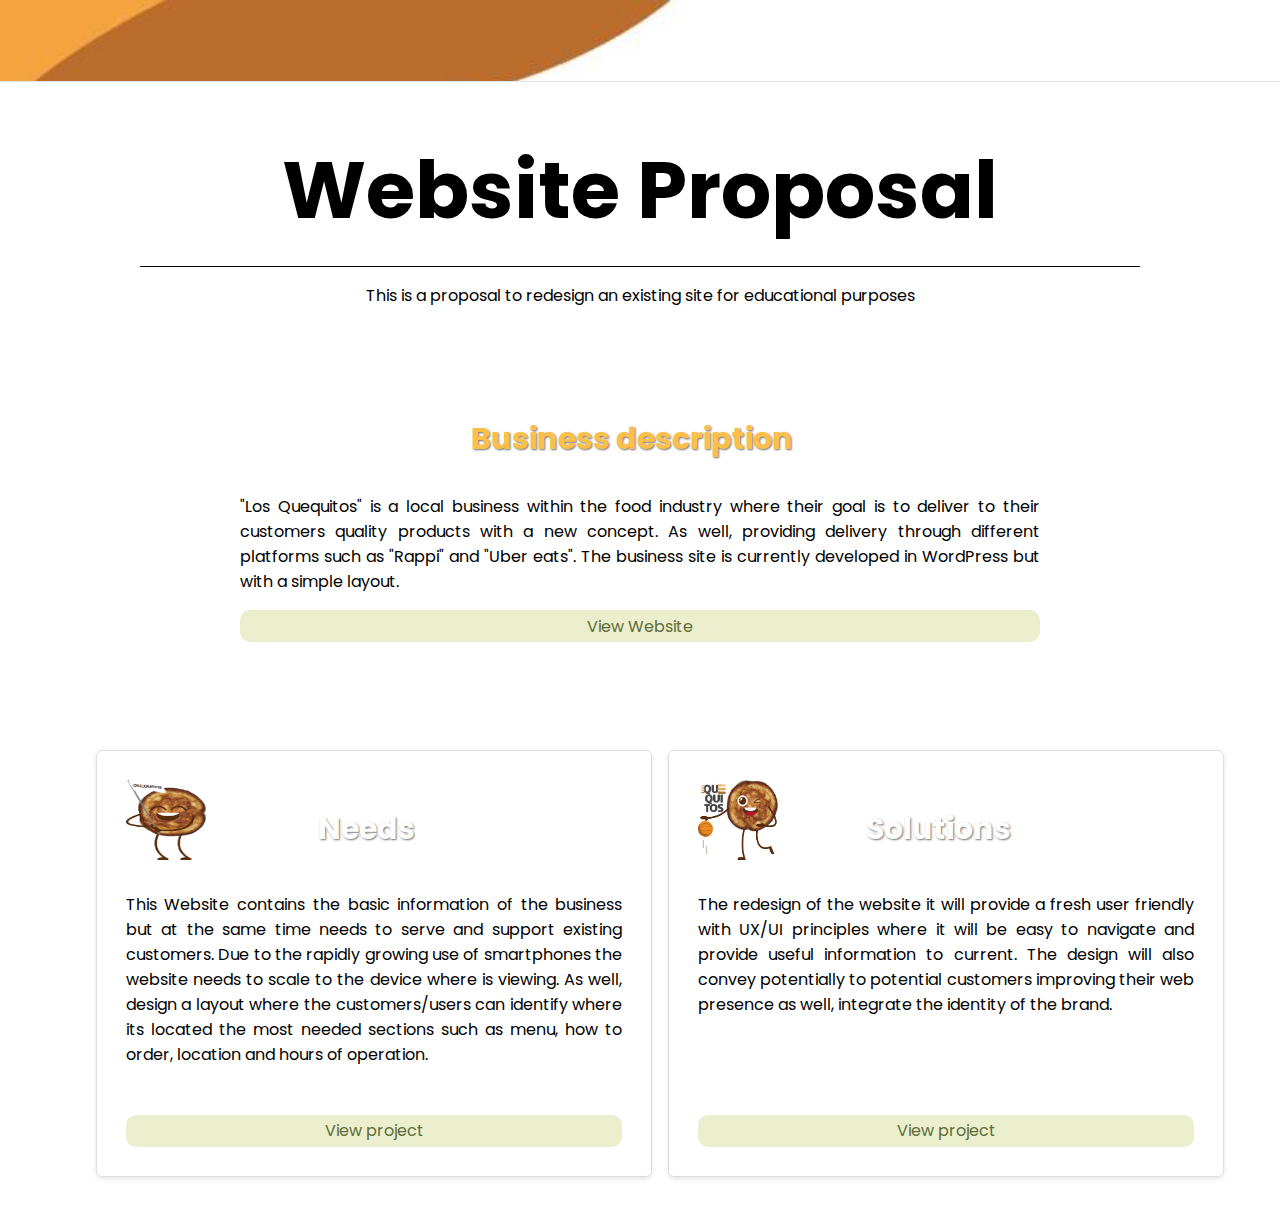
==== index.html @ 61a7e9e2 "Need & Solutions block" ====
<!DOCTYPE html>
<html lang="en">
  <head>
    <link rel="stylesheet" href="style.css">
    <link href='https://fonts.googleapis.com/css?family=Poppins' rel='stylesheet'>
    <meta charset="UTF-8">
    <meta http-equiv="X-UA-Compatible" content="IE=edge"/>
    <meta name="viewport" content="width=device-width, initial-scale=1.0">
    <title>Los Quequitos</title>
  </head>
<body>
    <main>
       <!-- ***********************  ABOUT / PROFILE  *********************** -->
            <header>
              <section class="navWrap">
                <input type="checkbox" id="navToggle" class="navToggle">
                <label for="navToggle" class="navToggleLabel"><span></span></label>
                <nav>
                  <ul>
                    <li><a href="#contact">Let's connect</a></li>
                  </ul>
                </nav>
              </section>
        </header>
        <section class="projects">
            <article>
              <h2>Website Proposal</h2>
              <p>This is a proposal to redesign an existing site for educational purposes</p>
            </article>
                
                <section class="content-wrap">
                <h3>Business description</h3>
                <p>
                    "Los Quequitos" is a local business within the food industry where their goal
                    is to deliver to their customers quality products with a new concept. As well, 
                    providing delivery through different platforms such as "Rappi" and "Uber eats".
                    The business site is currently developed in WordPress but with a simple layout.
                    <a class="btn" href=http://www.losquequitos.mx/ target="_blank">View Website
                    <i class="fas fa-angle-double-right"></i></a>
                </p>
            </section>
            <ul class="projectsList">
                <li>
                  <img src="images/ElQuequito-Bandera.png" alt="mini hotcake with a flag, los Quequitos">
                  <h3>Needs</h3>
                  <p>
                    This Website contains the basic information of the business but at the same time
                    needs to serve and support existing customers. Due to the rapidly growing use of
                    smartphones the website needs to scale to the device where is viewing. As well, 
                    design a layout where the customers/users can identify where its located the most
                    needed sections such as menu, how to order, location and hours of operation.
                  </p>
                  <a class="btn" href=https://xd.adobe.com/view/626d0066-2b5c-4099-bc22-c7d84109a26e-373e/ 
                  target="_blank">View project<i class="fas fa-angle-double-right"></i></a>
                </li>
                <li>
                  <img src="images/ElQuequito-Basquet.png" alt="Mini hotcake playing basketball, los Quequitos">
                  <h3>Solutions</h3>
                  <p>
                    The redesign of the website it will provide a fresh user friendly with UX/UI principles
                    where it will be easy to navigate and provide useful information to current. The design 
                    will also convey potentially to potential customers improving their web presence as well,
                    integrate the identity of the brand.   
                  </p>
                    <a class="btn" href=https://mariaelenacossio.github.io/beautybyamy.github.io/
                    target="_blank">View project<i class="fas fa-angle-double-right"></i></a>
                </li>
              </ul>
            </section>
          <!-- End of Project block. -->
        </div>
          </div>
        </section>

    
    </main>
    
</body>
</html>
---- style.css ----
/* GLOBAL STYLES */
/*
Pallete
#fcbf49 Yellow





*/

html { 
    scroll-behavior: auto;
    overflow-y: scroll; overflow-x:hidden;
  }
  * {
    box-sizing: border-box;
  }
  body{
    margin: 0;
    padding: 0;
    background-color: white;
    font-family: 'Poppins';
  }

  .content-wrap  {
    width: 800px;
    margin: 0 auto;
    padding: 60px 0;
}


header {
background: url(images/PHOTO-2022-10-10-20-04-33\ 5.jpg) no-repeat center center fixed;
/*Photo by Paul Palacios*/
z-index: -1;
background-size: cover;
height: 100%;
overflow: hidden;
}

/* Header Section */
nav { /* This is to display the menu on smaller screens */
    position: fixed;
    z-index: -1;
    top: 3rem;
    left: -110%;
    width: 100%;
    transition: 0.22s ease-in-out;
  }
  
  nav ul {
    list-style-type: none;
  }
  
  nav ul li a {
    display: inline-block;
    text-decoration: none;
    width: 100%;
    padding: 0.75rem 1rem;
    color: #fff;
    transition: 0.14s ease-in-out;
  }
  
  nav ul li a:hover {
    color: #606C38;
    background: #e0e5eb;
  }
  
  nav::after {
    content: "";
    position: absolute;
    top: 0;
    z-index: -1;
    height: 100vh;
    width: 100vw;
    background-color: #606C38;;
    background-size: cover;
  }
  
  nav ul li:last-of-type::before {
    content: "";
    display: block;
    padding: 0.5rem;
  }
  
  .navWrap {
      position: sticky; /*  ** note the menu will not be sticky until we add more page content */
      top: 0;
      z-index: 99;
      height: 48px;
      width: 100%;
      border-bottom: 1px solid #e0e5eb;
      padding: 0 1.5rem;
      display: flex; /* This will allow the element to sit side by side (Mobile) */
      align-items: center; /* This will vertically center the logo and hamburger menu within the flex container (Mobile) */
      justify-content: space-between; /* Allows the items to sit at the far edges of the flex-parent and the space between the it will grow (Mobile) */
  
    }
  
  /* Hamburger Menu */
  
  input#navToggle { /* This will make the toggle menu no to display on larger screens*/
    display: none;
  }
  
  input#navToggle ~ label {
    position: absolute;
    padding: 0.25rem;
    width: 2rem;
    height: 1.25rem;
    height: 2rem;
  }
  
  input#navToggle ~ label > span,
  input#navToggle ~ label > span::before,
  input#navToggle ~ label > span::after {
    content: "";
    display: block;
    position: absolute;
    top: 0.75rem;
    height: 0.125rem;
    width: 1.75rem;
    opacity: 1;
    background: #fff;
    transition: 0.14s ease-in-out;
  }
  
  input#navToggle ~ label > span::before {
    top: -0.5rem;
  }
  
  input#navToggle ~ label > span::after {
    top: 0.5rem;
  }
  
  #navToggle:checked ~ label > span {
    width: 0;
    background: rgba(18, 18, 18, 0);
  }
  
  #navToggle:checked ~ label > span::before {
    transform: rotateZ(45deg);
    top: 0;
  }
  
  #navToggle:checked ~ label > span::after {
    transform: rotateZ(-45deg);
    top: 0;
  }
  
  #navToggle:checked ~ nav {
    left: 0;
  }


/* Needs and Solutions Block*/

.projects {
    padding: 1rem;
    margin: auto;
    max-width: 1200px;
  }
  
  .projects article { /* This one contains the description of the article */
    margin: 2rem auto;
    width: 80%;
    max-width: 1000px;
  }
  
  .projects article h2 {
    display: flex;
    justify-items: center;
    color: black;
    font-size: 5rem;
    margin-left: 1rem;
  }

  .projects article p {
    border-top: solid 1px black;
    padding-top: 1rem;
    text-align: center;
  }
  .projects h3 {
    display: flex;
    justify-items: center;
    background-color: rgba(255, 255, 255, 0.5);
    text-shadow: 1px 1px 2px rgba(51, 51, 51, 0.7);
    color: #fcbf49;
    font-size: 2.5rem;
    margin-left: 1rem;
  }

  .projects p {
    padding-top: 1rem;
    padding-bottom: 1rem;
    text-align: justify;
  }

  .projectsList {
    list-style-type: none;
    display: grid;
    grid-template-columns: repeat(auto-fit, minmax(260px, 1fr));
    grid-gap: 1rem; /* This will add some space between the cards */
    /* */
  }
  
  .projectsList li {
    background-color: rgba(255, 255, 255, 0.9);
    border-radius: 6px;
    border: solid 1px #dedede;
    box-shadow: 0 2px 5px rgba(0, 0, 0, 0.1);
    padding: 1.8rem;
    display: grid;
    grid-template-columns: 1fr; /* This is going to create one column */
    grid-template-rows: auto minmax(140px, 1fr) auto; /* This will create 3 rows */
  }
  
  .projectsList h3,
  .projectsList img { 
    grid-row: 1 /2; /* This is for the image and h3 to share the same row */
    grid-column: 1; /* This will allow both items to take up 1 and share the first row and take the full width */
  }
  
  .projectsList img {
  display: flex;
  justify-items: center;
  z-index: 95;
  width: 80px;
  height: 80px;
  overflow: hidden;
  }
  
  .projectsList h3 {
    background-color: rgba(255, 255, 255, 0.5);
    color: #fff;
    font-size: 2rem;
    margin-left: 1rem;
    padding: 0.5rem;
    margin-bottom: 1rem;
    text-align: center;
    text-shadow: 1px 1px 2px rgba(51, 51, 51, 0.7);
    align-self: end; /* This is for the h3 to align at the bottom of the row */
  }
  
  .projects a {
    border-radius: 3px;
    background-color: #39bae6;
    color: #fff;
    height: 2rem;
    margin-top: 1rem;
    text-decoration: none;
    display: flex;
    justify-content: center;
    align-items: center; /* this is for the content of the web cards to be centered */
  }
  
  .projects .btn {
    background: rgba(233, 237, 201, 90%);
    color: #606C38;
    
    text-decoration: none;
    padding: 10px;
    border-radius: 10px;
    display: flex;
  }
  
  .projects .btn:hover {
    color: #F7FFF7;
    background: #606C38;
  }
  
/* Media Queries */
@media screen and (min-width: 700px){
    
    
    nav {
      display: flex;
        justify-content: right;
        align-items: center;
        top: 0;
        width: 100%;
        padding-right: 1rem;
        /*background-color: rgba(233, 237, 201, 60%);*/
        position: fixed;
    }
    .navWrap { 
      /* (Logo-Menu) This is for the element to appear always in the center of the page without being too far from each other */
      /*display: grid; */
      grid-template-columns: 100px minmax(auto, 1100px);
      justify-content: center;
      height: auto;
    }
    
    .navToggleLabel {
      display: none; /* This is to hide the hamburger menu at the large screen*/
    }
    
    nav {
      position: initial; /* To be longer in screen*/
    }
    
    nav ul { /* This is for the content of the menu such as Home, About, etc. */
      display: flex;
      justify-content: flex-end;
      align-items: center;
    }
    
    nav ul li a {
      border-bottom: none;
    }
    
    nav ul li a:hover {
      background: transparent;
    }
    
    nav::after,
    nav ul li:last-of-type::before {
      display: none;
      padding: initial;
    }
    
    
    /*-------------------------Projects-------------------------------*/
    
    .projects h2 {
        font-size: 50px;
        text-align: center;
        justify-content: center;
       }
    
       .projects h3 {
        font-size: 30px;
        text-align: center;
        justify-content: center;
       }
    
    .projectsList {
      grid-template-columns: repeat(auto-fit, minmax(300px, 1fr)); /* This will make the cards to display in 3 ccolumns*/
    }
    
    .projects article {
      width: 90%;
      /*display: flex;*/
      align-items: center; /* This will align the items vertically within the article */
    }
    
    .projects h2,
    .projects h3 {
      margin: 0 1rem 0 0;
    }
    
    .projects p {
      flex: 3;  /*This is to define ability of the element to grow if necessary*/ 
    }
}
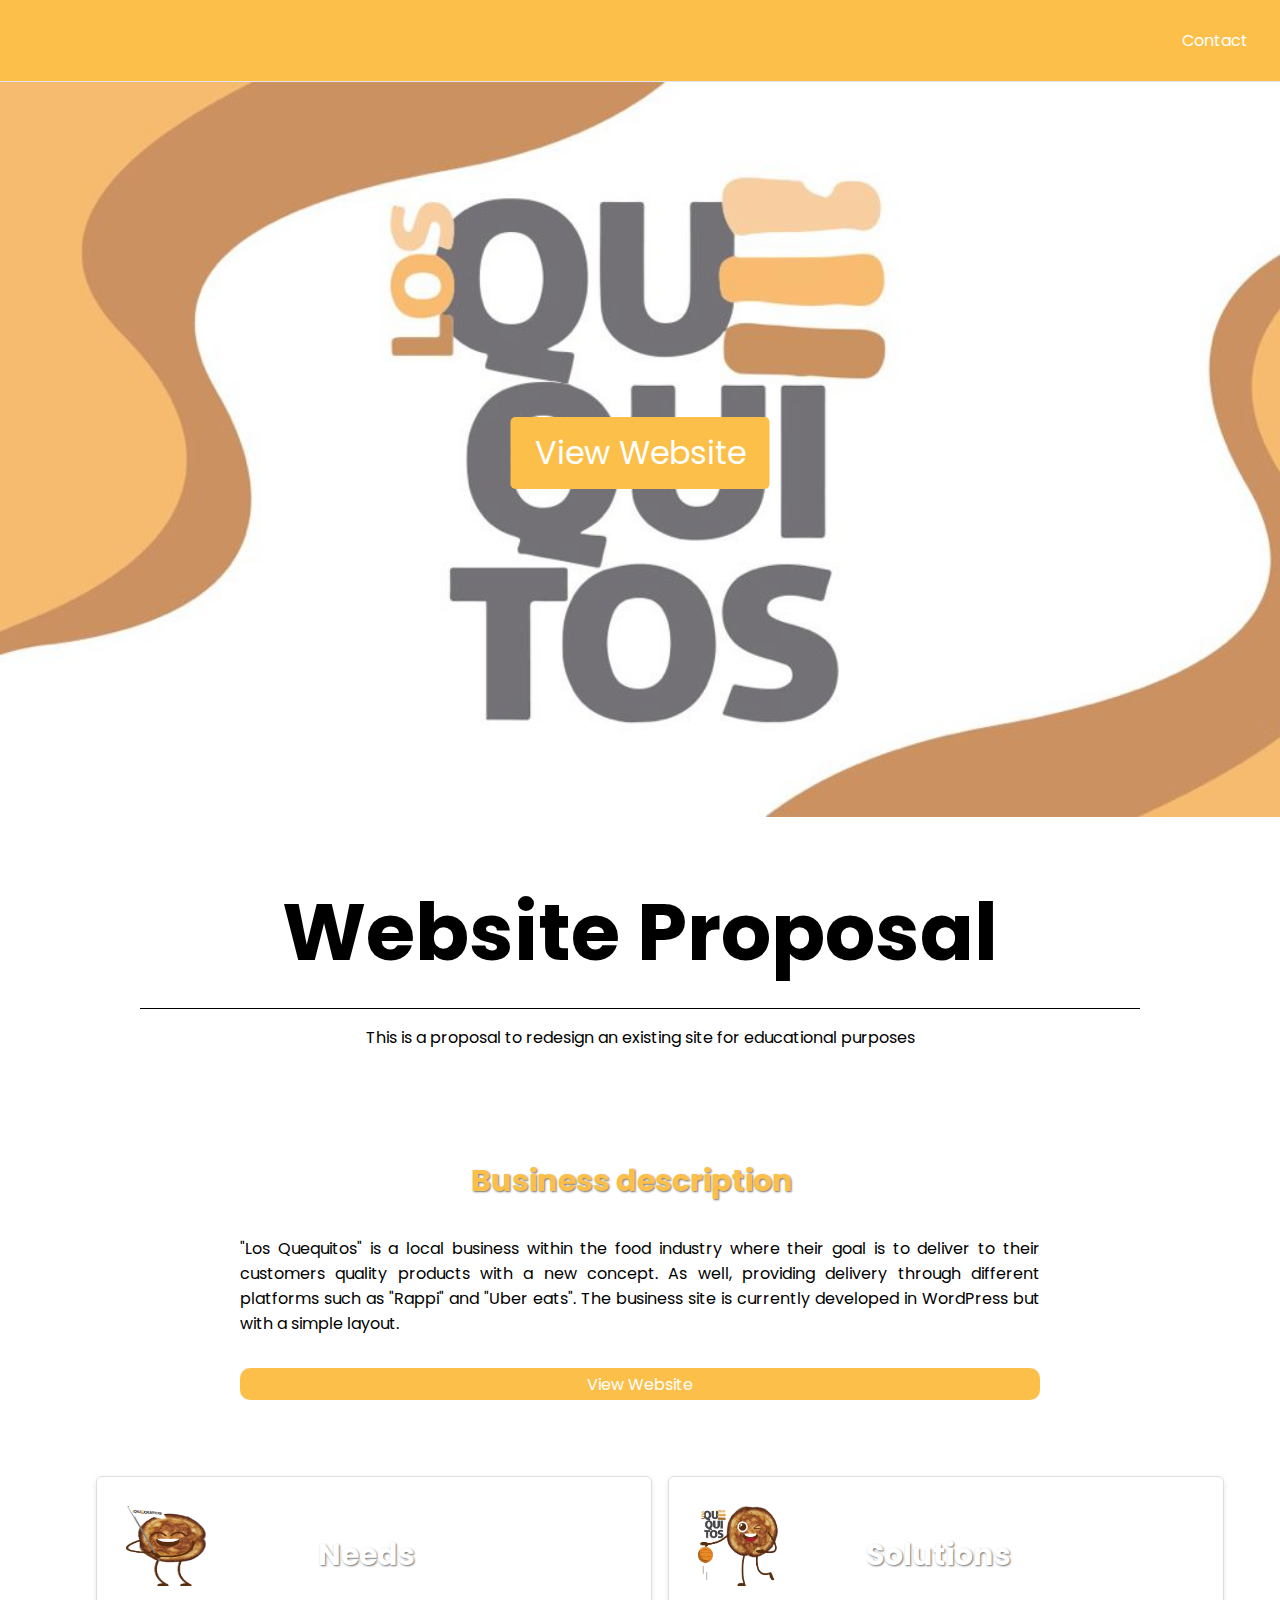
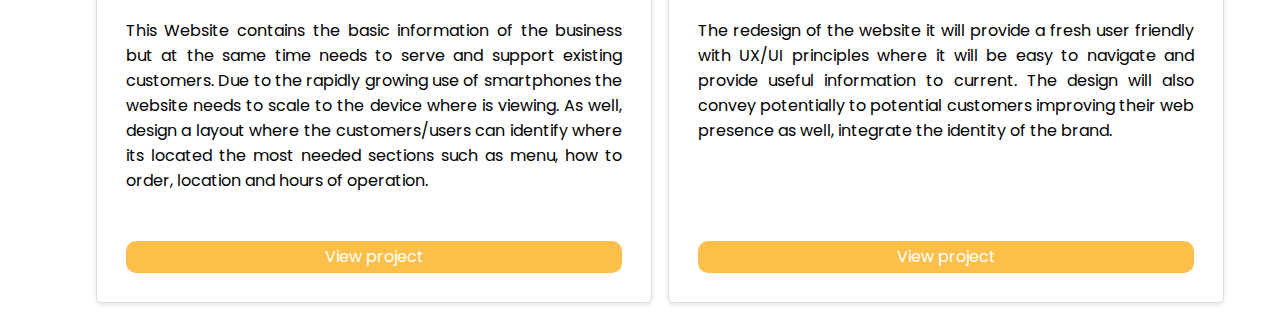
==== commit e740289d: "Adjusted hero image" ====
--- a/index.html
+++ b/index.html
@@ -17,16 +17,24 @@
                 <label for="navToggle" class="navToggleLabel"><span></span></label>
                 <nav>
                   <ul>
-                    <li><a href="#contact">Let's connect</a></li>
+                    <li><a href="#contact">Contact</a></li>
                   </ul>
                 </nav>
               </section>
-        </header>
+            </header>
+       <div class="hero-img">
+        
+        <img src="images/PHOTO-2022-10-10-20-04-33 5.jpg" alt="Los Quequitos Mazatlan"> 
+            <a class="btn-hero" href=http://www.losquequitos.mx/ target="_blank">View Website
+            <i class="fas fa-angle-double-right"></i></a>
+       </div>
+            
         <section class="projects">
             <article>
               <h2>Website Proposal</h2>
               <p>This is a proposal to redesign an existing site for educational purposes</p>
             </article>
+
                 
                 <section class="content-wrap">
                 <h3>Business description</h3>
@@ -35,10 +43,12 @@
                     is to deliver to their customers quality products with a new concept. As well, 
                     providing delivery through different platforms such as "Rappi" and "Uber eats".
                     The business site is currently developed in WordPress but with a simple layout.
-                    <a class="btn" href=http://www.losquequitos.mx/ target="_blank">View Website
-                    <i class="fas fa-angle-double-right"></i></a>
                 </p>
+                <a class="btn" href=http://www.losquequitos.mx/ target="_blank">View Website
+                <i class="fas fa-angle-double-right"></i></a>
             </section>
+
+
             <ul class="projectsList">
                 <li>
                   <img src="images/ElQuequito-Bandera.png" alt="mini hotcake with a flag, los Quequitos">
--- a/style.css
+++ b/style.css
@@ -30,14 +30,43 @@
 }
 
 
-header {
-background: url(images/PHOTO-2022-10-10-20-04-33\ 5.jpg) no-repeat center center fixed;
-/*Photo by Paul Palacios*/
-z-index: -1;
-background-size: cover;
-height: 100%;
-overflow: hidden;
-}
+
+/* Container needed to position the button. Adjust the width as needed */
+.hero-img {
+    position: relative;
+    width: 100%;
+  }
+  
+  /* Make the image responsive */
+  .hero-img img {
+    width: 100%;
+    height: 100%;
+    opacity: 75%;
+  }
+  .hero-img a {
+    text-decoration: none;
+  }
+  
+  /* Style the button and place it in the middle of the container/image */
+  .hero-img .btn-hero {
+    position: absolute;
+    top: 50%;
+    left: 50%;
+    transform: translate(-50%, -50%);
+    -ms-transform: translate(-50%, -50%);
+    background-color: #fcbf49;
+    color: white;
+    font-size: 2rem;
+    padding: 12px 24px;
+    cursor: pointer;
+    border-radius: 5px;
+  }
+  
+  .hero-img .btn-hero:hover {
+    background-color: white;
+    border: 1px solid #fcbf49;
+    color: #fcbf49;
+  }
 
 /* Header Section */
 nav { /* This is to display the menu on smaller screens */
@@ -47,6 +76,7 @@
     left: -110%;
     width: 100%;
     transition: 0.22s ease-in-out;
+    background-color: #fcbf49;
   }
   
   nav ul {
@@ -63,7 +93,7 @@
   }
   
   nav ul li a:hover {
-    color: #606C38;
+    color: #fcbf49;
     background: #e0e5eb;
   }
   
@@ -74,7 +104,7 @@
     z-index: -1;
     height: 100vh;
     width: 100vw;
-    background-color: #606C38;;
+    background-color: #fcbf49;
     background-size: cover;
   }
   
@@ -91,7 +121,7 @@
       height: 48px;
       width: 100%;
       border-bottom: 1px solid #e0e5eb;
-      padding: 0 1.5rem;
+      /*padding: 0 1.5rem;*/
       display: flex; /* This will allow the element to sit side by side (Mobile) */
       align-items: center; /* This will vertically center the logo and hamburger menu within the flex container (Mobile) */
       justify-content: space-between; /* Allows the items to sit at the far edges of the flex-parent and the space between the it will grow (Mobile) */
@@ -110,6 +140,7 @@
     width: 2rem;
     height: 1.25rem;
     height: 2rem;
+    padding: 0 1.5rem;
   }
   
   input#navToggle ~ label > span,
@@ -122,7 +153,7 @@
     height: 0.125rem;
     width: 1.75rem;
     opacity: 1;
-    background: #fff;
+    background: black;
     transition: 0.14s ease-in-out;
   }
   
@@ -182,7 +213,6 @@
     text-align: center;
   }
   .projects h3 {
-    display: flex;
     justify-items: center;
     background-color: rgba(255, 255, 255, 0.5);
     text-shadow: 1px 1px 2px rgba(51, 51, 51, 0.7);
@@ -191,18 +221,16 @@
     margin-left: 1rem;
   }
 
-  .projects p {
-    padding-top: 1rem;
-    padding-bottom: 1rem;
-    text-align: justify;
-  }
+  /*.projects p {
+    display: flex;
+    justify-content: center;
+  }*/
 
   .projectsList {
     list-style-type: none;
     display: grid;
     grid-template-columns: repeat(auto-fit, minmax(260px, 1fr));
     grid-gap: 1rem; /* This will add some space between the cards */
-    /* */
   }
   
   .projectsList li {
@@ -215,6 +243,12 @@
     grid-template-columns: 1fr; /* This is going to create one column */
     grid-template-rows: auto minmax(140px, 1fr) auto; /* This will create 3 rows */
   }
+
+  .projectsList p {
+    display: flex;
+    justify-content: center;
+    text-align: justify;
+}
   
   .projectsList h3,
   .projectsList img { 
@@ -256,18 +290,18 @@
   }
   
   .projects .btn {
-    background: rgba(233, 237, 201, 90%);
-    color: #606C38;
-    
+    background: #fcbf49;
+    color: white; 
     text-decoration: none;
     padding: 10px;
     border-radius: 10px;
-    display: flex;
   }
   
   .projects .btn:hover {
-    color: #F7FFF7;
-    background: #606C38;
+    color: #fcbf49;
+    border: 1px solid #fcbf49;
+    background: white
+    
   }
   
 /* Media Queries */
@@ -275,7 +309,7 @@
     
     
     nav {
-      display: flex;
+        display: flex;
         justify-content: right;
         align-items: center;
         top: 0;
@@ -286,7 +320,7 @@
     }
     .navWrap { 
       /* (Logo-Menu) This is for the element to appear always in the center of the page without being too far from each other */
-      /*display: grid; */
+      /*display: grid;*/
       grid-template-columns: 100px minmax(auto, 1100px);
       justify-content: center;
       height: auto;
@@ -330,15 +364,27 @@
        }
     
        .projects h3 {
+        display: flex;
         font-size: 30px;
         text-align: center;
         justify-content: center;
        }
+
+    
+      .projects p {
+        padding-top: 1rem;
+        padding-bottom: 1rem;
+        text-align: justify;
+      }
     
     .projectsList {
       grid-template-columns: repeat(auto-fit, minmax(300px, 1fr)); /* This will make the cards to display in 3 ccolumns*/
     }
     
+    .projectsList h3 {
+        text-align: left;
+    }
+   
     .projects article {
       width: 90%;
       /*display: flex;*/
@@ -353,5 +399,6 @@
     .projects p {
       flex: 3;  /*This is to define ability of the element to grow if necessary*/ 
     }
+
 }    
 
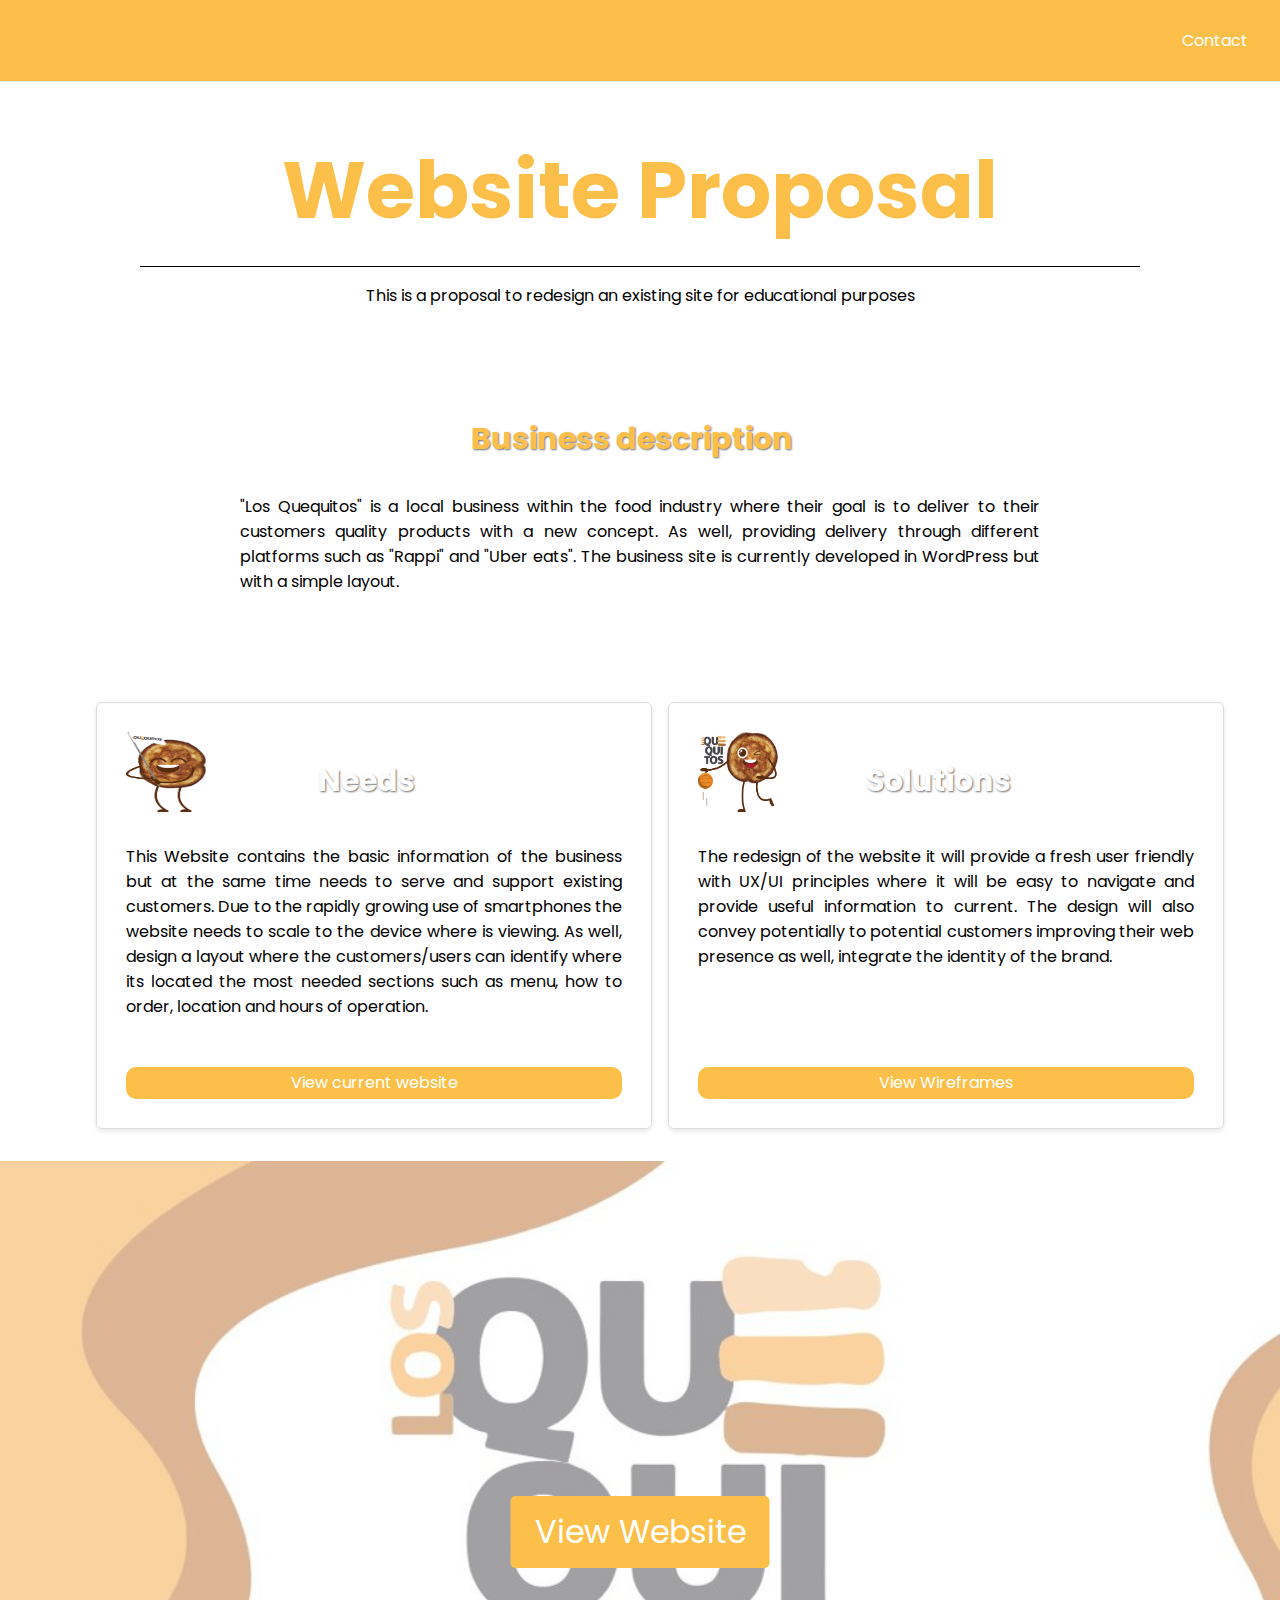
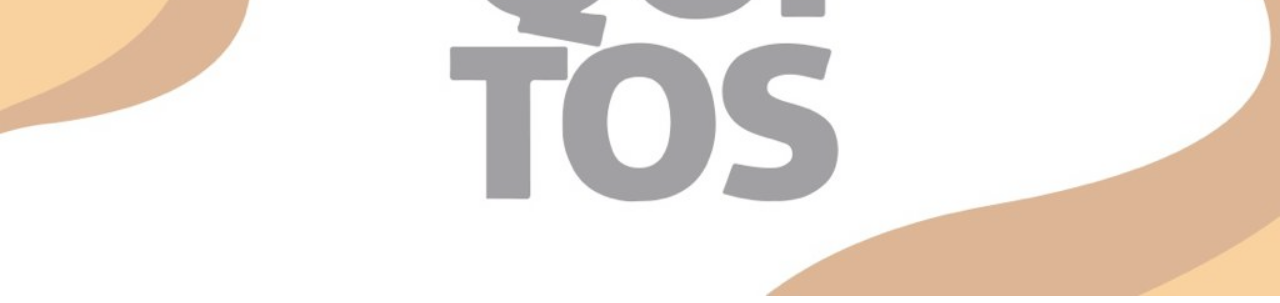
==== commit b568080d: "Links fixed" ====
--- a/index.html
+++ b/index.html
@@ -22,12 +22,6 @@
                 </nav>
               </section>
             </header>
-       <div class="hero-img">
-        
-        <img src="images/PHOTO-2022-10-10-20-04-33 5.jpg" alt="Los Quequitos Mazatlan"> 
-            <a class="btn-hero" href=http://www.losquequitos.mx/ target="_blank">View Website
-            <i class="fas fa-angle-double-right"></i></a>
-       </div>
             
         <section class="projects">
             <article>
@@ -44,8 +38,6 @@
                     providing delivery through different platforms such as "Rappi" and "Uber eats".
                     The business site is currently developed in WordPress but with a simple layout.
                 </p>
-                <a class="btn" href=http://www.losquequitos.mx/ target="_blank">View Website
-                <i class="fas fa-angle-double-right"></i></a>
             </section>
 
 
@@ -60,8 +52,8 @@
                     design a layout where the customers/users can identify where its located the most
                     needed sections such as menu, how to order, location and hours of operation.
                   </p>
-                  <a class="btn" href=https://xd.adobe.com/view/626d0066-2b5c-4099-bc22-c7d84109a26e-373e/ 
-                  target="_blank">View project<i class="fas fa-angle-double-right"></i></a>
+                  <a class="btn" href=http://www.losquequitos.mx/ 
+                  target="_blank">View current website<i class="fas fa-angle-double-right"></i></a>
                 </li>
                 <li>
                   <img src="images/ElQuequito-Basquet.png" alt="Mini hotcake playing basketball, los Quequitos">
@@ -72,15 +64,18 @@
                     will also convey potentially to potential customers improving their web presence as well,
                     integrate the identity of the brand.   
                   </p>
-                    <a class="btn" href=https://mariaelenacossio.github.io/beautybyamy.github.io/
-                    target="_blank">View project<i class="fas fa-angle-double-right"></i></a>
+                    <a class="btn" href=https://xd.adobe.com/view/25a31008-f978-4f23-a858-81d65eae77c8-70f0/
+                    target="_blank">View Wireframes<i class="fas fa-angle-double-right"></i></a>
                 </li>
               </ul>
             </section>
           <!-- End of Project block. -->
-        </div>
-          </div>
-        </section>
+          <div class="hero-img">
+        
+            <img src="images/PHOTO-2022-10-10-20-04-33 5.jpg" alt="Los Quequitos Mazatlan"> 
+                <a class="btn-hero" href=http://www.losquequitos.mx/ target="_blank">View Website
+                <i class="fas fa-angle-double-right"></i></a>
+           </div>
 
     
     </main>
--- a/style.css
+++ b/style.css
@@ -41,7 +41,7 @@
   .hero-img img {
     width: 100%;
     height: 100%;
-    opacity: 75%;
+    opacity: 50%;
   }
   .hero-img a {
     text-decoration: none;
@@ -202,7 +202,7 @@
   .projects article h2 {
     display: flex;
     justify-items: center;
-    color: black;
+    color: #fcbf49;
     font-size: 5rem;
     margin-left: 1rem;
   }
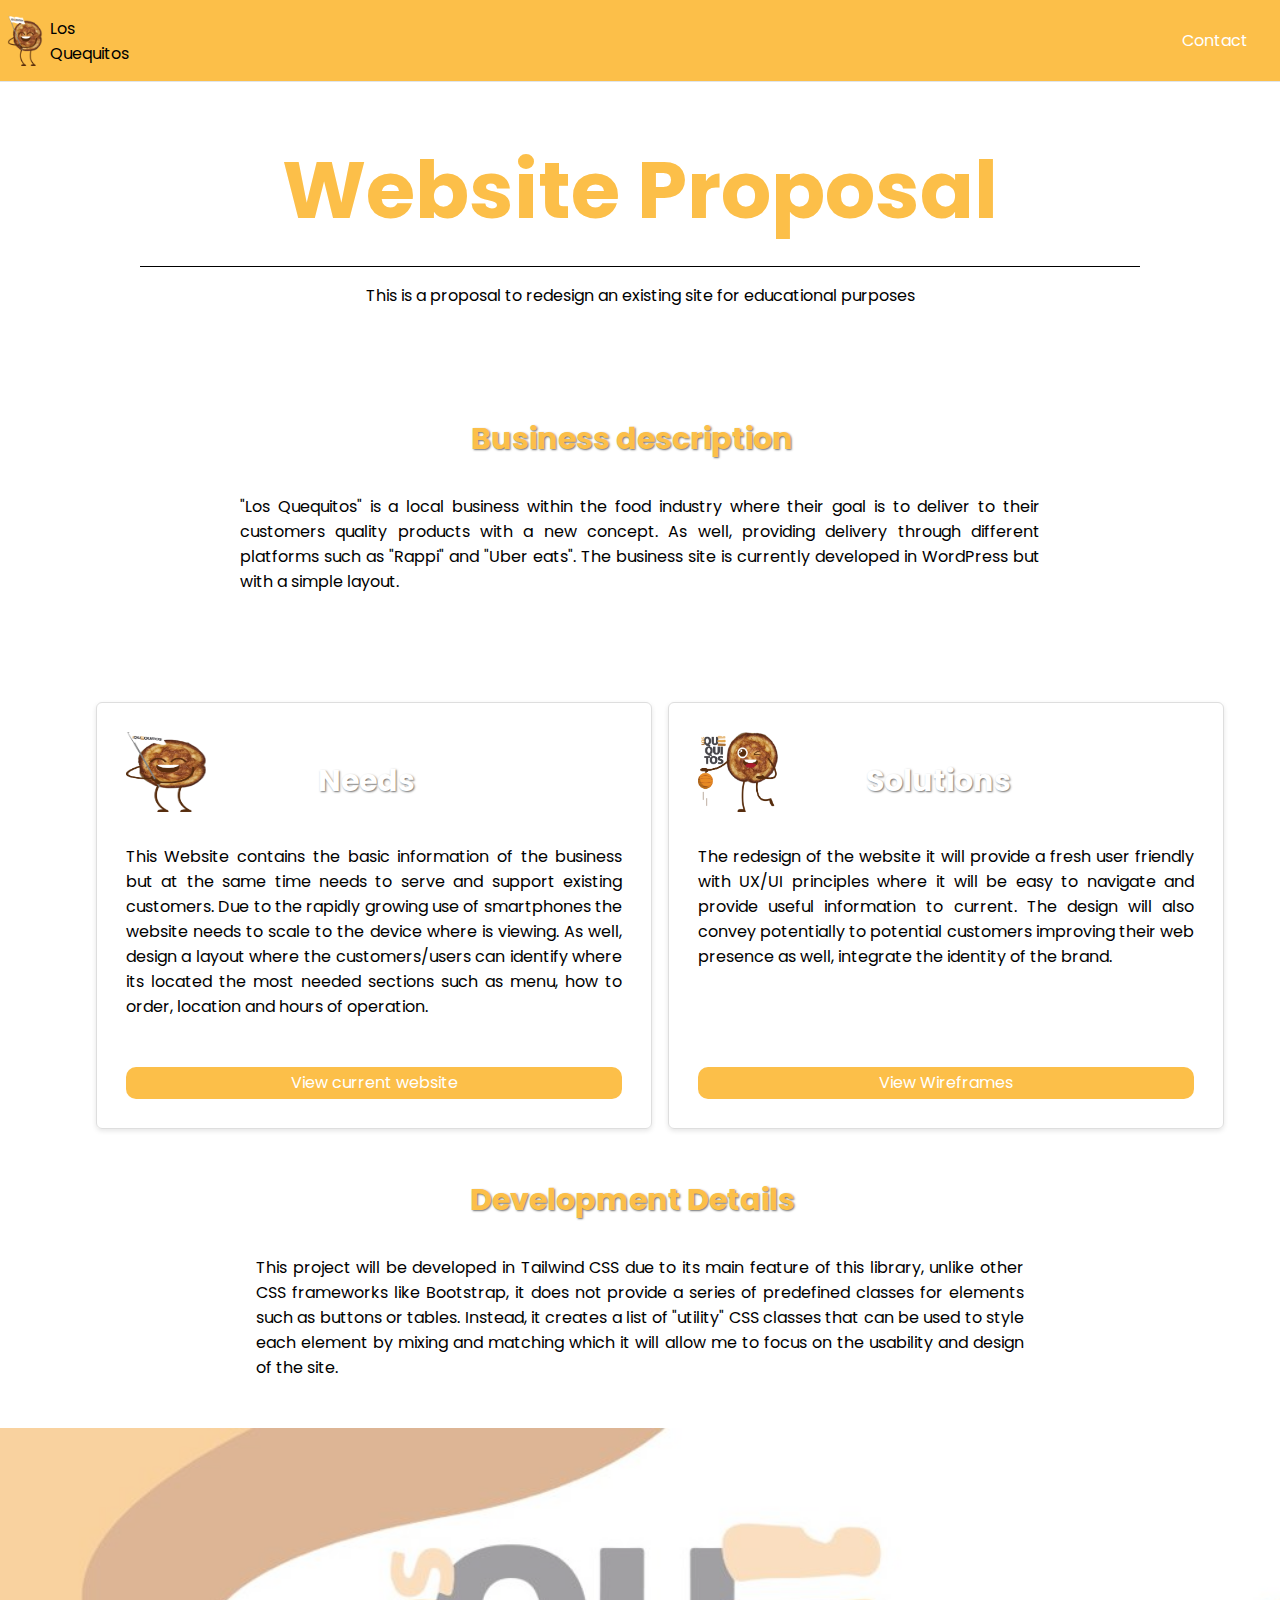
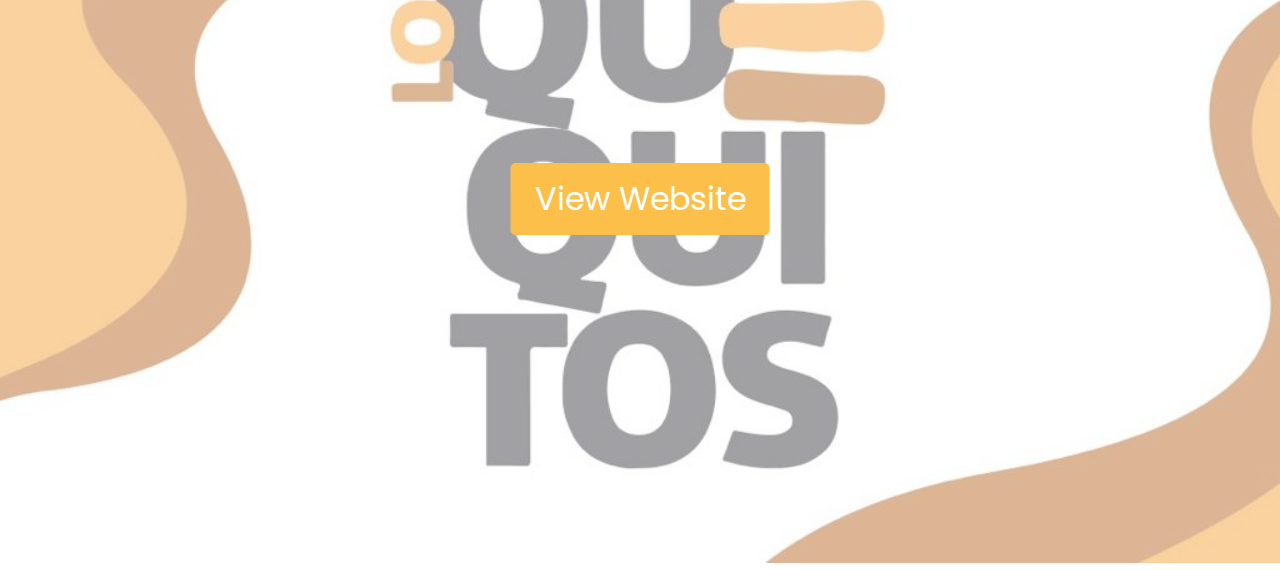
==== commit 431466a4: "Fav icon added" ====
--- a/index.html
+++ b/index.html
@@ -3,6 +3,7 @@
   <head>
     <link rel="stylesheet" href="style.css">
     <link href='https://fonts.googleapis.com/css?family=Poppins' rel='stylesheet'>
+    <link rel="icon" href="images/ElQuequito-Bandera.ico" type="image/x-icon"> <!--Client's logo-->
     <meta charset="UTF-8">
     <meta http-equiv="X-UA-Compatible" content="IE=edge"/>
     <meta name="viewport" content="width=device-width, initial-scale=1.0">
@@ -10,18 +11,24 @@
   </head>
 <body>
     <main>
-       <!-- ***********************  ABOUT / PROFILE  *********************** -->
+       <!-- ***********************  NAVIGATION BAR  *********************** -->
             <header>
               <section class="navWrap">
+                <img src="images/ElQuequito-Bandera.ico" 
+                        alt="Los Quequitos Mazatlan, mini hotcake with a flag" width="50">Los Quequitos</a>   
                 <input type="checkbox" id="navToggle" class="navToggle">
                 <label for="navToggle" class="navToggleLabel"><span></span></label>
+                
                 <nav>
+                    
                   <ul>
                     <li><a href="#contact">Contact</a></li>
                   </ul>
                 </nav>
               </section>
             </header>
+
+       <!-- ***********************  HEADER  *********************** -->     
             
         <section class="projects">
             <article>
@@ -29,7 +36,8 @@
               <p>This is a proposal to redesign an existing site for educational purposes</p>
             </article>
 
-                
+    <!-- ***********************  DESCRIPTION OF THE BUSINESS  *********************** -->        
+
                 <section class="content-wrap">
                 <h3>Business description</h3>
                 <p>
@@ -40,6 +48,7 @@
                 </p>
             </section>
 
+    <!-- ***********************  NEEDS AND SOLUTIONS  *********************** -->
 
             <ul class="projectsList">
                 <li>
@@ -69,7 +78,22 @@
                 </li>
               </ul>
             </section>
-          <!-- End of Project block. -->
+      <!-- ***********************  DETAILS ABOUT THE DEVELOPMENT  *********************** -->
+
+      <section class="content-wrap projects">
+        <h3>Development Details</h3>
+        <p>
+            This project will be developed in Tailwind CSS due to its main feature of this library, 
+            unlike other CSS frameworks like Bootstrap, it does not provide a series of predefined classes 
+            for elements such as buttons or tables. 
+            Instead, it creates a list of "utility" CSS classes that can be used to style each element 
+            by mixing and matching which it will allow me to focus on the usability and design of the site.
+             
+        </p>
+    </section>
+
+       <!-- ***********************  CURRENT WEBSITE LINK AND BACKGROUND *********************** --> 
+
           <div class="hero-img">
         
             <img src="images/PHOTO-2022-10-10-20-04-33 5.jpg" alt="Los Quequitos Mazatlan"> 
--- a/style.css
+++ b/style.css
@@ -71,7 +71,7 @@
 /* Header Section */
 nav { /* This is to display the menu on smaller screens */
     position: fixed;
-    z-index: -1;
+    /*z-index: -1;*/
     top: 3rem;
     left: -110%;
     width: 100%;
@@ -125,7 +125,7 @@
       display: flex; /* This will allow the element to sit side by side (Mobile) */
       align-items: center; /* This will vertically center the logo and hamburger menu within the flex container (Mobile) */
       justify-content: space-between; /* Allows the items to sit at the far edges of the flex-parent and the space between the it will grow (Mobile) */
-  
+      background-color: #fcbf49;
     }
   
   /* Hamburger Menu */
